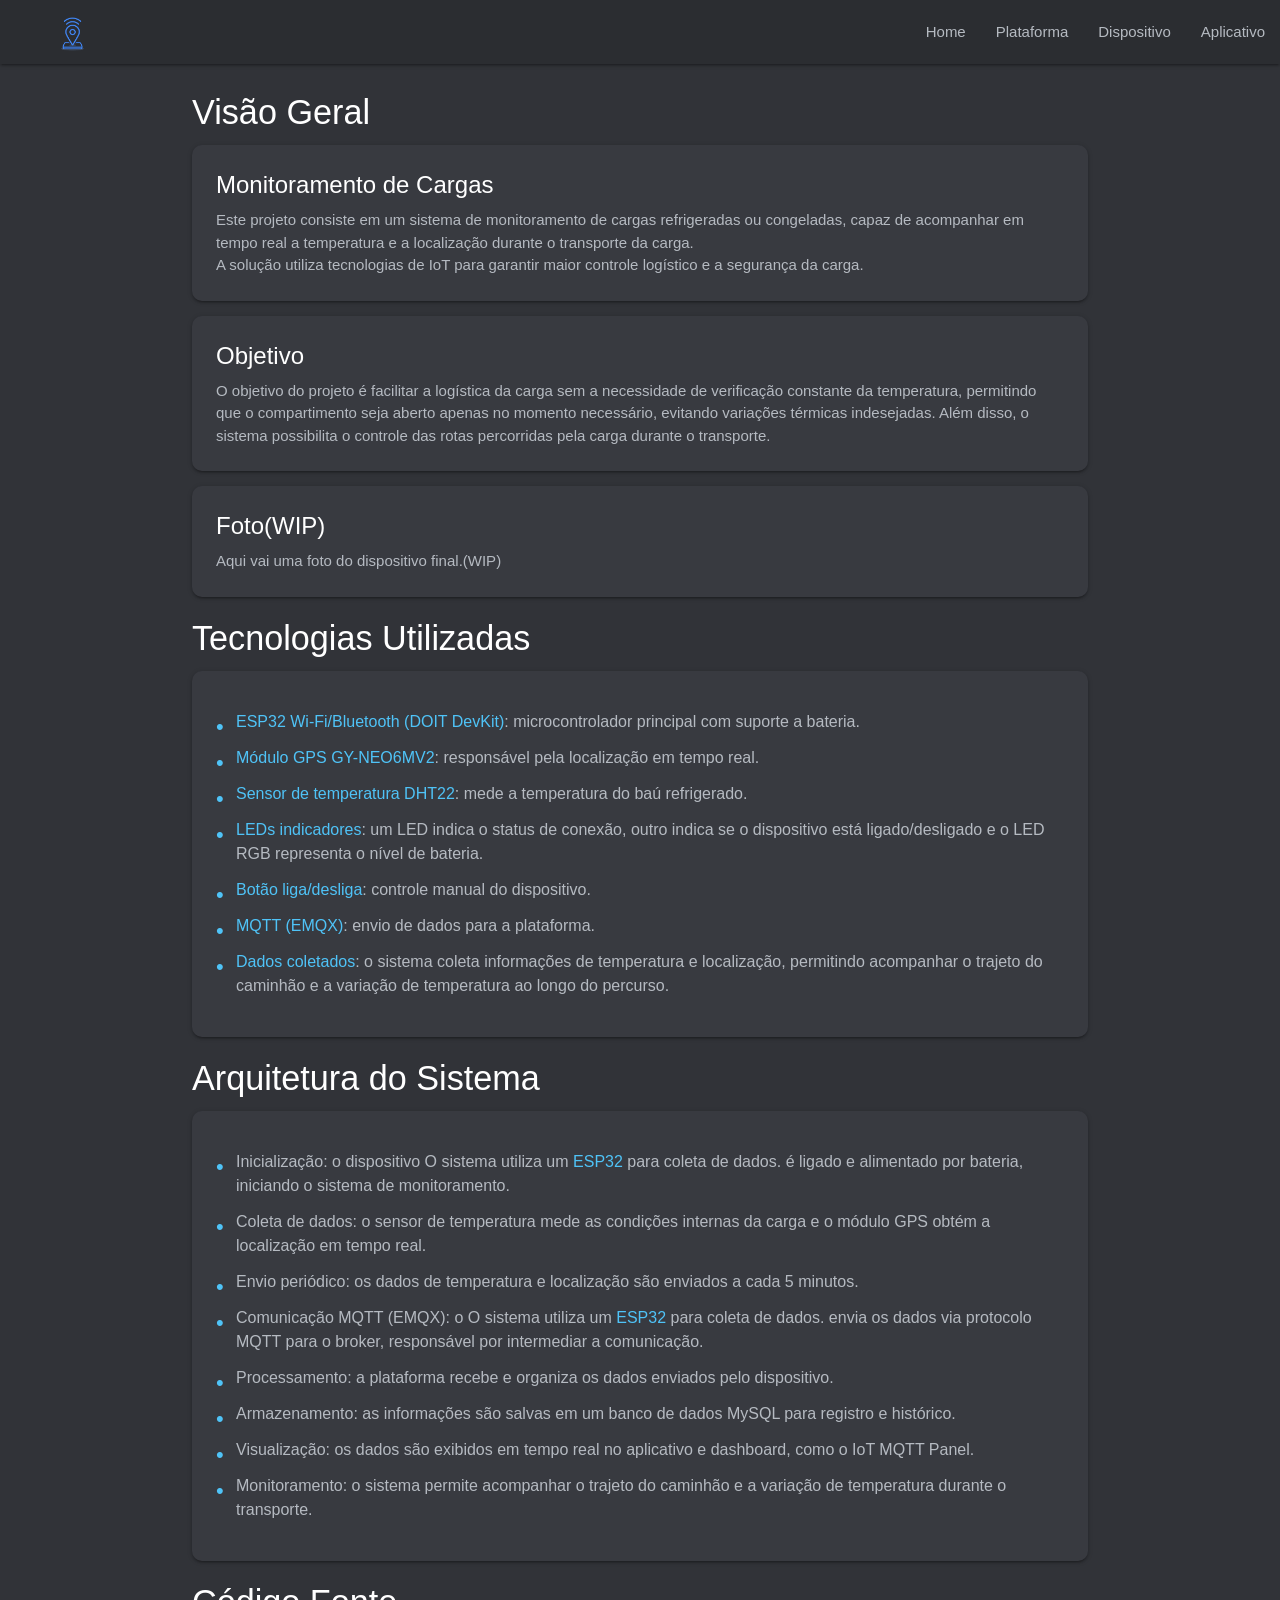
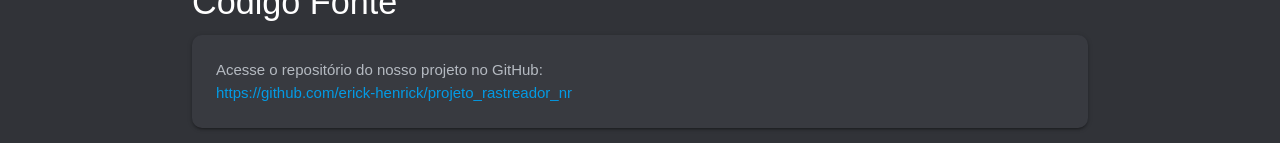
==== index.html @ 708ada9f "Primeira versão da gitpage do projeto do rastreador" ====
<!DOCTYPE html> 
<html lang="pt-BR">
<head>
    <meta charset="UTF-8">
    <title>Rastreador IoT</title>
    <!-- Materialize CSS -->
    <link href="https://cdnjs.cloudflare.com/ajax/libs/materialize/1.0.0/css/materialize.min.css" rel="stylesheet">
    <!--css-->
    <link rel="stylesheet" href="style.css">
</head>

<body>

<div class="navbar-fixed">
        <nav>
            <div class="nav-wrapper">
                <a href="index.html" class="brand-logo">
                    <img src="imagens/logo.png" alt="Logo" style="height: 70px;">
                </a>
                <ul class="right">
                <li><a href="index.html">Home</a></li>
                <li><a href="plataforma.html">Plataforma</a></li>
                <li><a href="dispositivo.html">Dispositivo</a></li>
                <li><a href="aplicativo.html">Aplicativo</a></li>
                </ul>
            </div>
        </nav>
    </div>

<div class="container">

    <h4>Visão Geral</h4>

    <div class="card">
        <div class="card-content">
            <span class="card-title">Monitoramento de Cargas</span>
    
            <p>
                Este projeto consiste em um sistema de monitoramento de cargas refrigeradas ou congeladas,
                capaz de acompanhar em tempo real a temperatura e a localização durante o transporte da carga.
            </p>

            <p>
                A solução utiliza tecnologias de IoT para garantir maior controle logístico e a
                segurança da carga.
            </p>
        </div>
    </div>

    <div class="card">
        <div class="card-content">
            <span class="card-title">Objetivo</span>
            <p>
                O objetivo do projeto é facilitar a logística da carga sem a necessidade de verificação constante da temperatura,
                permitindo que o compartimento seja aberto apenas no momento necessário, evitando variações térmicas indesejadas.
                Além disso, o sistema possibilita o controle das rotas percorridas pela carga durante o transporte.
            </p>
        </div>
    </div>
    <div class="card">
        <div class="card-content">
            <span class="card-title">Foto(WIP)</span>
            <p>
                Aqui vai uma foto do dispositivo final.(WIP)
            </p>
        </div>
    </div>

    <h4>Tecnologias Utilizadas</h4>

    <div class="card">
        <div class="card-content">

            <ul class="lista-topicos">
                <li><strong><span class="highlight-esp">ESP32 Wi-Fi/Bluetooth (DOIT DevKit)</span>:</strong> microcontrolador principal com suporte a bateria.</li>
                <li><strong><span class="highlight-esp">Módulo GPS GY-NEO6MV2</span>:</strong> responsável pela localização em tempo real.</li>
                <li><strong><span class="highlight-esp">Sensor de temperatura DHT22</span>:</strong> mede a temperatura do baú refrigerado.</li>
                <li><strong><span class="highlight-esp">LEDs indicadores</span>:</strong> um LED indica o status de conexão, outro indica se o dispositivo está ligado/desligado e o LED RGB representa o nível de bateria.</li>
                <li><strong><span class="highlight-esp">Botão liga/desliga</span>:</strong> controle manual do dispositivo.</li>
                <li><strong><span class="highlight-esp">MQTT (EMQX)</span>:</strong> envio de dados para a plataforma.</li>
                <li><strong><span class="highlight-esp">Dados coletados</span>:</strong> o sistema coleta informações de temperatura e localização, permitindo acompanhar o trajeto do caminhão e a variação de temperatura ao longo do percurso.</li>
            </ul>

        </div>
    </div>

    <h4>Arquitetura do Sistema</h4>

    <div class="card">
        <div class="card-content">

            <ul class="lista-topicos">
                <li><strong>Inicialização:</strong> o dispositivo O sistema utiliza um <span class="highlight-esp">ESP32</span> para coleta de dados. é ligado e alimentado por bateria, iniciando o sistema de monitoramento.</li>

                <li><strong>Coleta de dados:</strong> o sensor de temperatura mede as condições internas da carga e o módulo GPS obtém a localização em tempo real.</li>

                <li><strong>Envio periódico:</strong> os dados de temperatura e localização são enviados a cada 5 minutos.</li>

                <li><strong>Comunicação MQTT (EMQX):</strong> o O sistema utiliza um <span class="highlight-esp">ESP32</span> para coleta de dados. envia os dados via protocolo MQTT para o broker, responsável por intermediar a comunicação.</li>

                <li><strong>Processamento:</strong> a plataforma recebe e organiza os dados enviados pelo dispositivo.</li>

                <li><strong>Armazenamento:</strong> as informações são salvas em um banco de dados MySQL para registro e histórico.</li>

                <li><strong>Visualização:</strong> os dados são exibidos em tempo real no aplicativo e dashboard, como o IoT MQTT Panel.</li>

                <li><strong>Monitoramento:</strong> o sistema permite acompanhar o trajeto do caminhão e a variação de temperatura durante o transporte.</li>
            </ul>

        </div>
    </div>

    
    <h4>Código Fonte</h4>

    <div class="card">
        <div class="card-content">
            <p>
                Acesse o repositório do nosso projeto no GitHub:
            </p>
            <a href="#">https://github.com/erick-henrick/projeto_rastreador_nr</a>
        </div>
    </div>

</div>

<!-- Materialize JS -->
<script src="https://cdnjs.cloudflare.com/ajax/libs/materialize/1.0.0/js/materialize.min.js"></script>

</body>
</html>
---- style.css ----
body {
    background: #313338;
    color: #ffffff;
}

nav {
    background: #2b2d31 !important;
}

.brand-logo {
    margin-left: 20px;
}

.nav-wrapper ul li a {
    color: #b5bac1 !important;
}

.nav-wrapper ul li a:hover {
    color: #4FC3F7 !important;
}

.container {
    margin-top: 30px;
}

.card {
    background: #383a40;
    border-radius: 10px;
}

.card-content {
    color: #b5bac1;
}

.card-title {
    color: #ffffff !important;
}

h1 {
    text-align: center;
    margin-top: 30px;
}

.highlight {
    color: #4FC3F7;
}

.lista-topicos {
    list-style: none;
    padding-left: 0;
}

.lista-topicos li {
    margin-bottom: 12px;
    font-size: 16px;
    position: relative;
    padding-left: 20px;
}

.lista-topicos li::before {
    content: "•";
    position: absolute;
    left: 0;
    color: #4FC3F7;
    font-size: 22px;
}

.highlight-esp {
    color: #4FC3F7;
    font-weight: 500;
}
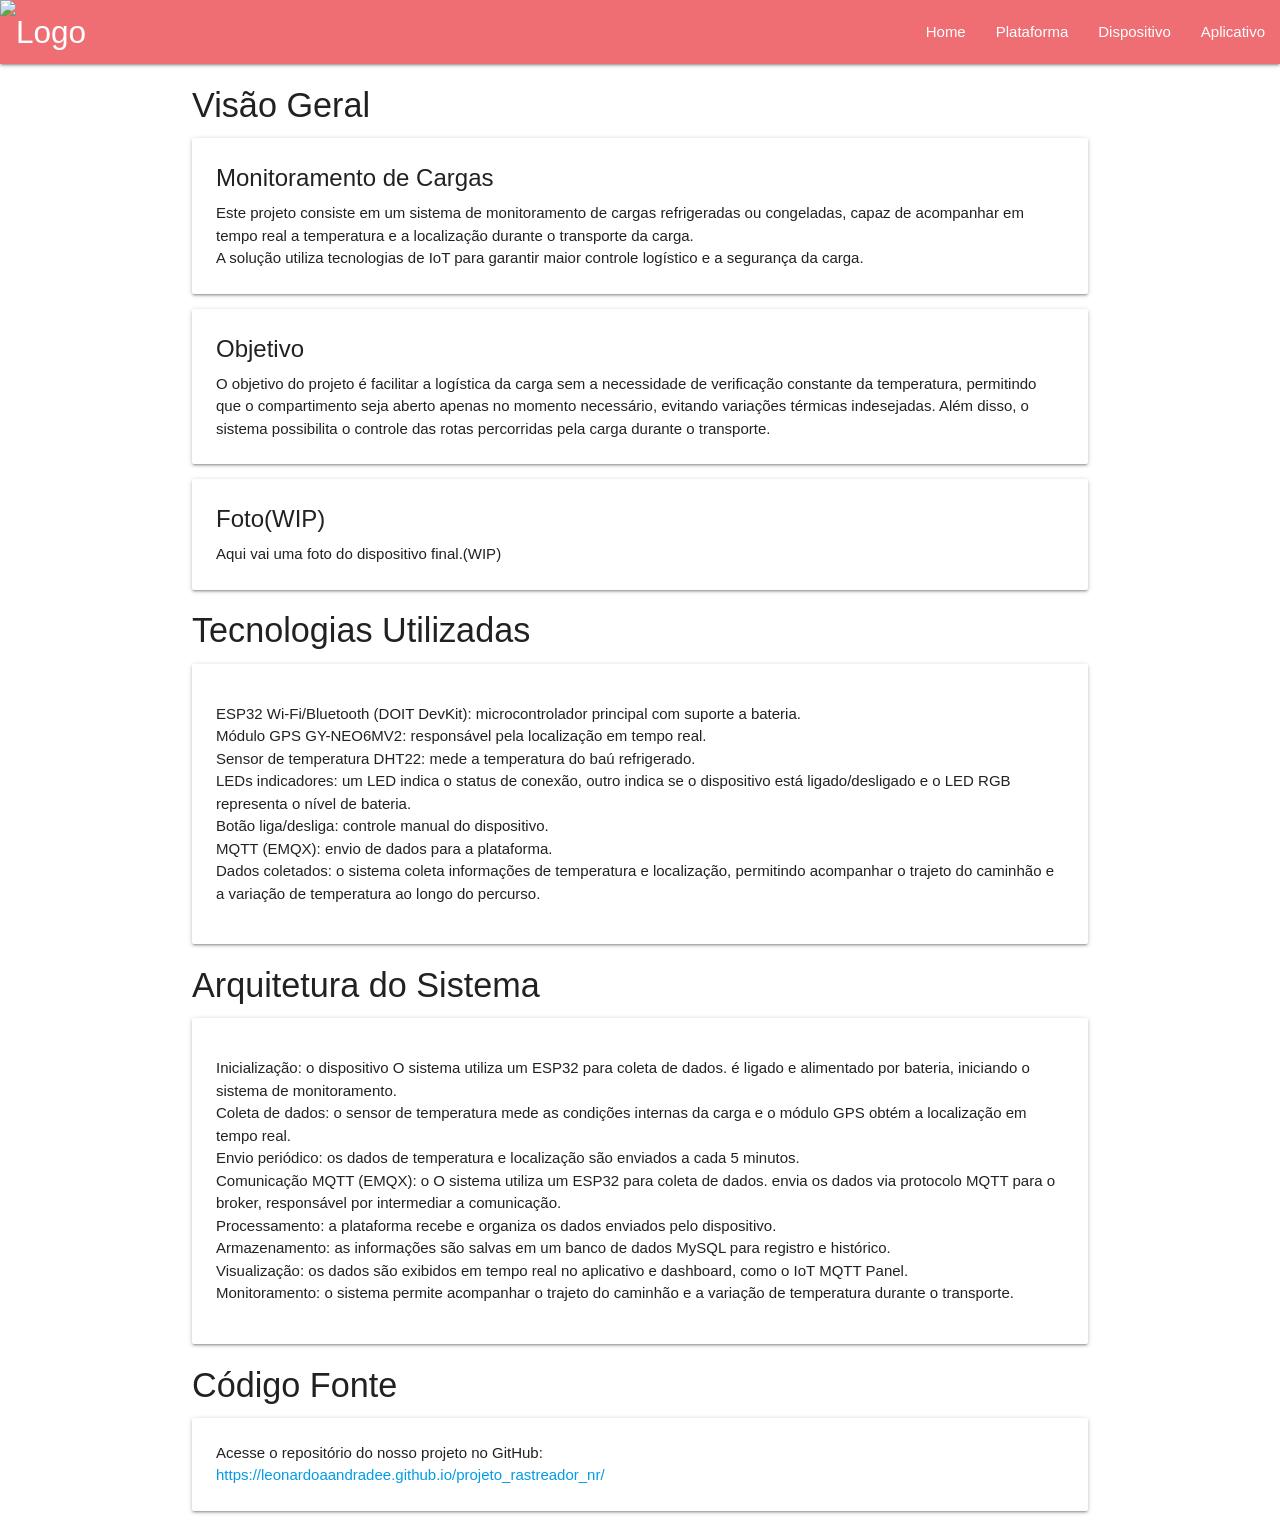
==== commit 2659875b: "Atualizado o link do código fonte no index.html" ====
--- a/index.html
+++ b/index.html
@@ -118,7 +118,7 @@
             <p>
                 Acesse o repositório do nosso projeto no GitHub:
             </p>
-            <a href="#">https://github.com/erick-henrick/projeto_rastreador_nr</a>
+            <a href="#">https://leonardoaandradee.github.io/projeto_rastreador_nr/</a>
         </div>
     </div>
 
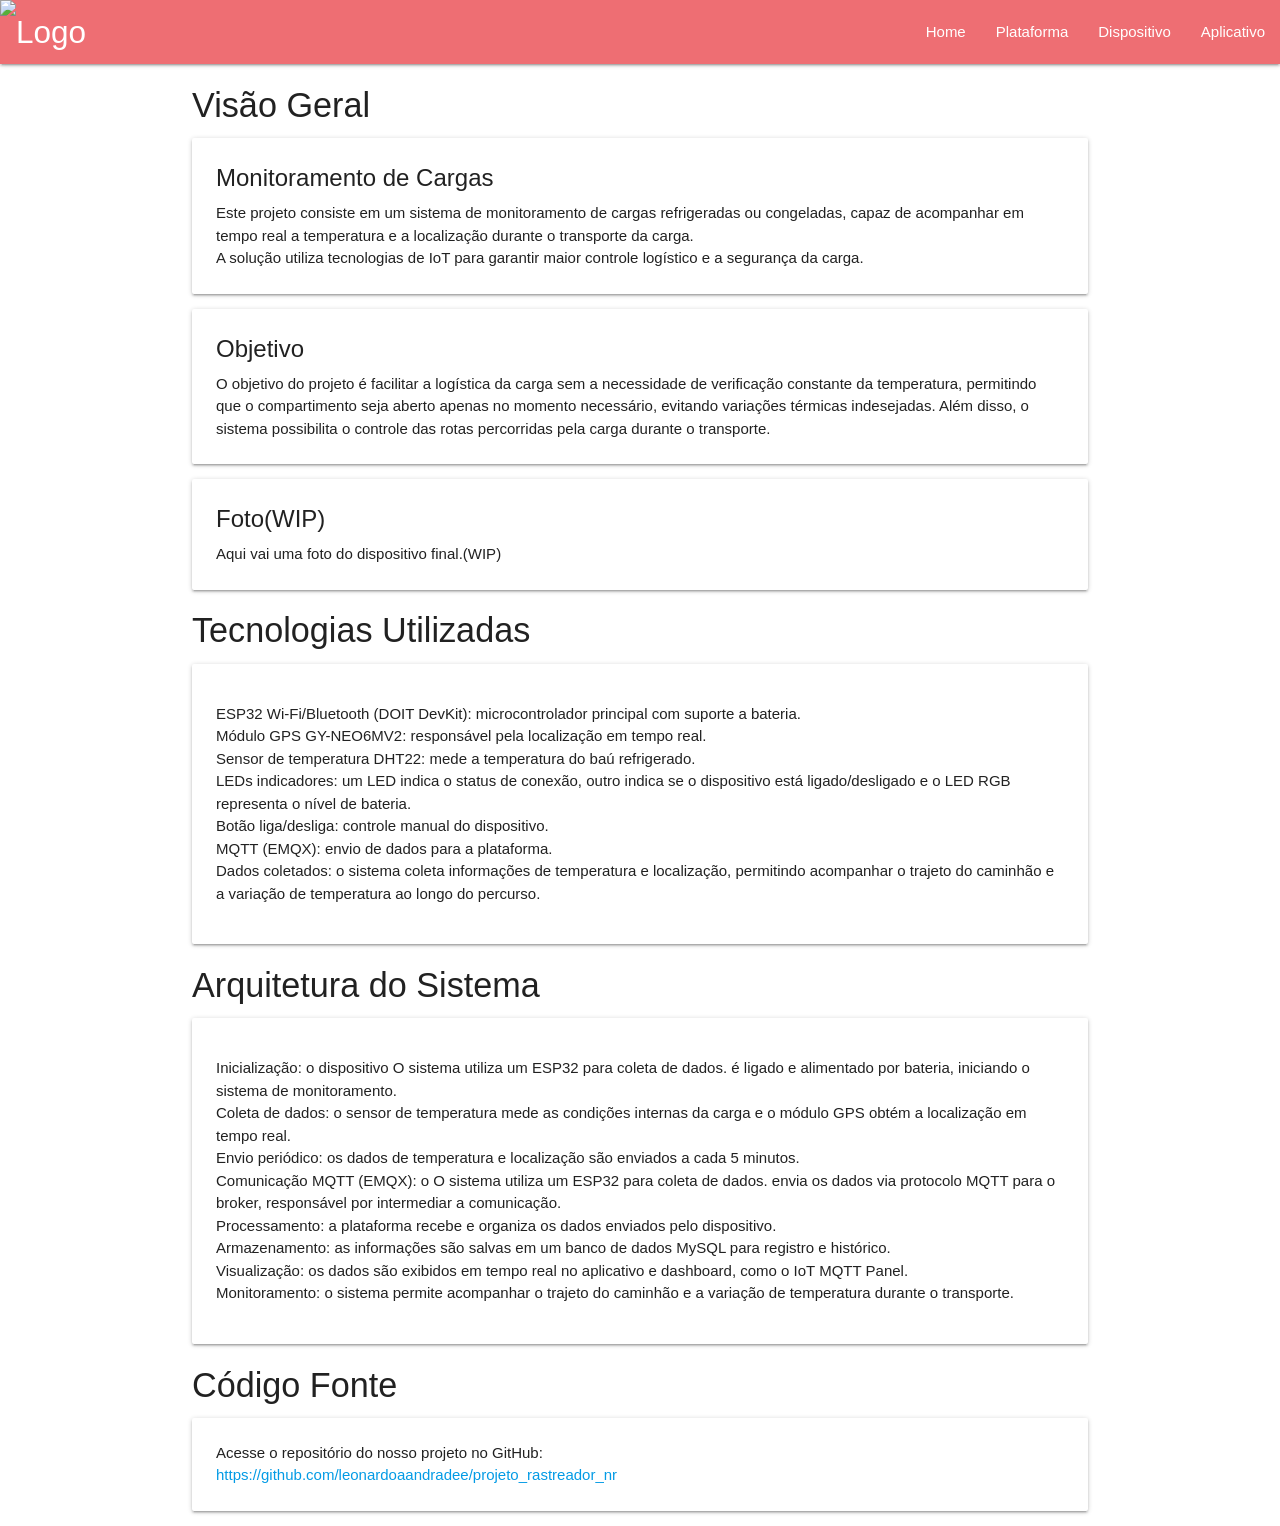
==== commit 6a0cad02: "tinha colocado o link errado" ====
--- a/index.html
+++ b/index.html
@@ -118,7 +118,7 @@
             <p>
                 Acesse o repositório do nosso projeto no GitHub:
             </p>
-            <a href="#">https://leonardoaandradee.github.io/projeto_rastreador_nr/</a>
+            <a href="#">https://github.com/leonardoaandradee/projeto_rastreador_nr</a>
         </div>
     </div>
 
